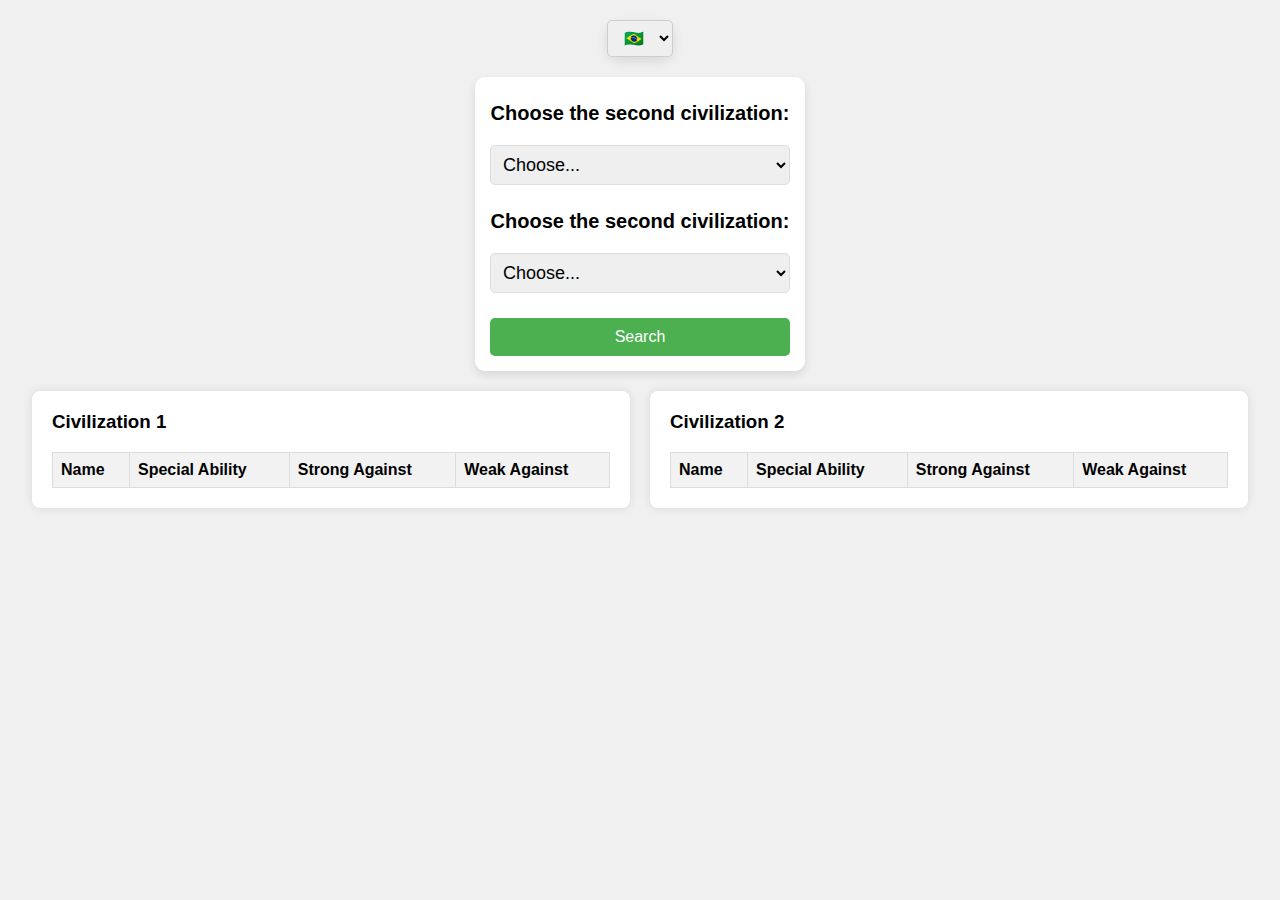
==== src/public/en.html @ 45243371 "Update en.html" ====
<!DOCTYPE html>
<html lang="pt-BR">
<head>
    <meta charset="UTF-8">
    <meta name="viewport" content="width=device-width, initial-scale=1.0">
    <title>Age of the Felps</title>
    <link href="https://cdnjs.cloudflare.com/ajax/libs/font-awesome/5.15.3/css/all.min.css" rel="stylesheet">
    <link rel="icon" href="images/logo03-removebg-preview.png" type="image/png">
    <style>
        body {
            font-family: Arial, sans-serif;
            display: flex;
            flex-direction: column;
            align-items: center;
            background-color: #f0f0f0;
            margin: 0;
            padding: 20px;
        }
        /* Estilo geral da página */

/* Container para os itens */
.container {
    display: flex;
    justify-content: space-between; /* Distribui os elementos igualmente */
    align-items: center; /* Centraliza os itens verticalmente */
    gap: 30px; /* Adiciona espaçamento entre os itens */
    padding: 20px;
}

/* Cada item de civilização */
.civilizacao-item {
    display: flex;
    flex-direction: column;
    align-items: center;
    padding: 15px;
    border-radius: 10px;
    transition: transform 0.3s ease;
}

.civilizacao-item:hover {
    transform: scale(1.05); /* Aumenta a escala ao passar o mouse */
}

/* Estilo para os menus de seleção */
.selecionar-civilizacoes {
    display: flex;
    flex-direction: column;
    align-items: center;
    background-color: #fff;
    padding: 15px;
    border-radius: 10px;
    box-shadow: 0 4px 8px rgba(0, 0, 0, 0.1);
    transition: transform 0.3s ease;
}

.selecionar-civilizacoes label {
    font-weight: bold;
    margin-bottom: 10px;
    margin-top: 10px;
    font-size: 20px;
}

.selecionar-civilizacoes select {
    padding: 8px;
    font-size: 18px;
    border-radius: 5px;
    border: 1px solid #ddd;
    margin-bottom: 15px;
    width: 300px;
}

.selecionar-civilizacoes button {
    padding: 10px 20px;
    font-size: 16px;
    background-color: #4CAF50;
    color: white;
    border: none;
    border-radius: 5px;
    cursor: pointer;
    transition: background-color 0.3s ease;
}

.selecionar-civilizacoes button:hover {
    background-color: #45a049; /* Efeito de hover para o botão */
}

/* Imagens */
#imagem-civilizacao-1, #imagem-civilizacao-2 {
    max-width: 200px;
    display: block;
    border-radius: 8px;
    box-shadow: 0 4px 8px rgba(0, 0, 0, 0.15);
    transition: transform 0.3s ease;
}

#imagem-civilizacao-1:hover, #imagem-civilizacao-2:hover {
    transform: scale(1.1); /* Efeito de hover nas imagens */
}


        select, button {
            width: 100%;
            padding: 10px;
            margin-top: 10px;
            font-size: 16px;
            border: 1px solid #ccc;
            border-radius: 4px;
        }
        #resultado {
            display: flex;
            gap: 20px;
            width: 100%;
            justify-content: center;
        }
        .civilizacao-unidades {
            background-color: #ffffff;
            padding: 20px;
            border-radius: 8px;
            box-shadow: 0px 0px 10px rgba(0, 0, 0, 0.1);
            width: 45%;
            visibility: visible;
        }
        .civilizacao-unidades h3 {
            margin-top: 0;
        }
        table {
            width: 100%;
            border-collapse: collapse;
            margin-top: 10px;
        }
        th, td {
            padding: 8px;
            border: 1px solid #ddd;
            text-align: left;
        }
        th {
            background-color: #f2f2f2;
        }
        .language-selector {
    background-color: #fff;
    border-radius: 12px;
    box-shadow: 0 4px 12px rgba(0, 0, 0, 0.1);
    display: flex;
    flex-direction: column;
    align-items: center;
    text-align: center;
}

/* Estilo do label */
.language-selector label {
    font-size: 18px;
    font-weight: 600;
    color: #333;
    margin-bottom: 12px;
    font-family: 'Arial', sans-serif;
}

/* Efeito de foco no select */
.language-selector select:focus {
    border-color: #4CAF50;
    transform: scale(1.02);
    outline: none;
}
#language-select {
    padding: 8px 12px;
    font-size: 16px;
    border: 1px solid #ccc;
    border-radius: 5px;
    margin: 0;
}
/* Efeito de hover no select */
.language-selector select:hover {
    border-color: #4CAF50;
}

/* Estilo para as opções do select */
.language-selector option {
    padding: 10px;
    font-size: 16px;
}

/* Estilo para o seletor de idioma */
.language-selector select::-webkit-scrollbar {
    width: 8px;
}

.language-selector select::-webkit-scrollbar-thumb {
    background-color: #888;
    border-radius: 5px;
}

.language-selector select::-webkit-scrollbar-thumb:hover {
    background-color: #555;
}

    </style>
</head>
<body>
    <div class="language-selector">
        <div>
            <select id="language-select" onchange="changeLanguage()">
                <option value="/ptbr">&#127463;&#127479;</option> <!-- Emoji da bandeira do Brasil -->
                <option value="/es">&#127466;&#127480;</option> <!-- Emoji da bandeira da Espanha -->
                <option value="/en">&#127482;&#127480;</option> <!-- Emoji da bandeira dos EUA -->
            </select>
        </div>
        
    </div>
    <div class="container">
        <div class="civilizacao-item">
            <img id="imagen-civilizacion-1" src="" alt="Image of Civilization 1" style="display: none; max-width: 600px;" />
        </div>

        <div class="selecionar-civilizacoes">
            <label for="civilizacao-select-1">Choose the second civilization:</label>
            <select id="civilizacao-select-1">
                <option value="">Choose...</option>
            </select>
        
            <label for="civilizacao-select-2">Choose the second civilization:</label>
            <select id="civilizacao-select-2">
                <option value="">Choose...</option>
            </select>
        
            <button onclick="pesquisarUnidades()">Search</button>
        </div>

        <div class="civilizacao-item">
            <img id="imagen-civilizacion-2" src="" alt="Image of Civilization 2" style="display: none; max-width: 600px;" />
        </div>
    </div>
    
    <div id="resultado">
        <div id="civilizacao1-unidades" class="civilizacao-unidades">
            <h3>Civilization 1</h3>
            <table id="tabela-unidades-1">
                <thead>
                    <tr>
                        <th>Name</th>
                        <th>Special Ability</th>
                        <th>Strong Against</th>
                        <th>Weak Against</th>
                    </tr>
                </thead>
                <tbody></tbody>
            </table>
        </div>
        <div id="civilizacao2-unidades" class="civilizacao-unidades">
            <h3>Civilization 2</h3>
            <table id="tabela-unidades-2">
                <thead>
                    <tr>
                        <th>Name</th>
                        <th>Special Ability</th>
                        <th>Strong Against</th>
                        <th>Weak Against</th>
                    </tr>
                </thead>
                <tbody></tbody>
            </table>
        </div>
    </div>
    
    
    </div>

    <script>

        function changeLanguage() {
            const selectedLanguage = document.getElementById('language-select').value;
            window.location.href = selectedLanguage;
        }

        async function fetchCivilizacoes() {
    try {
        const response = await fetch('/civilizacoes_ptbr');  // Certifique-se que a URL está correta no servidor
        const civilizacoes = await response.json();
        
        const select1 = document.getElementById('civilizacao-select-1');
        const select2 = document.getElementById('civilizacao-select-2');
        
        civilizacoes.forEach(civ => {
            const option1 = document.createElement('option');
            option1.value = civ.id;
            option1.textContent = civ.nome;
            select1.appendChild(option1);

            const option2 = document.createElement('option');
            option2.value = civ.id;
            option2.textContent = civ.nome;
            select2.appendChild(option2);
        });
    } catch (error) {
        console.error('Erro ao buscar civilizações:', error);
    }
}
async function fetchUnidades(civilizacaoId) {
    const response = await fetch(`/civilizacoes_ptbr/${civilizacaoId}/unidades_ptbr`);
    const unidades = await response.json();
    console.log(unidades);  // Verifique os dados retornados aqui
    return unidades;
}

async function pesquisarUnidades() {
  const civ1Id = document.getElementById('civilizacao-select-1').value;
  const civ2Id = document.getElementById('civilizacao-select-2').value;

  if (!civ1Id || !civ2Id) {
      alert('Por favor, selecione ambas as civilizações.');
      return;
  }

  const unidades1 = await fetchUnidades(civ1Id);
  const unidades2 = await fetchUnidades(civ2Id);

  const civilizacoes = await fetch('/civilizacoes_ptbr'); // Busca as civilizações e os caminhos das imagens
  const civilizacoesData = await civilizacoes.json();

  // Encontrar as civilizações com base no ID
  const civ1 = civilizacoesData.find(civ => civ.id === parseInt(civ1Id));
  const civ2 = civilizacoesData.find(civ => civ.id === parseInt(civ2Id));

  const imagemCiv1 = document.getElementById('imagem-civilizacao-1');
  const imagemCiv2 = document.getElementById('imagem-civilizacao-2');

  // Atualizar a imagem de cada civilização
  imagemCiv1.src = civ1.localizacao_imagem; // Caminho da imagem para a civilização 1
  imagemCiv1.style.display = 'block'; // Exibir a imagem

  imagemCiv2.src = civ2.localizacao_imagem; // Caminho da imagem para a civilização 2
  imagemCiv2.style.display = 'block'; // Exibir a imagem

  // Agora, exibir as unidades normalmente
  const tabelaUnidades1 = document.getElementById('tabela-unidades-1').querySelector('tbody');
  const tabelaUnidades2 = document.getElementById('tabela-unidades-2').querySelector('tbody');
  
  tabelaUnidades1.innerHTML = '';
  tabelaUnidades2.innerHTML = '';

  unidades1.forEach(unidades_ptbr => {
      const row = document.createElement('tr');
      row.innerHTML = `
          <td>${unidades_ptbr.nome}</td>
          <td>${unidades_ptbr.habilidade_especial || ''}</td>
          <td>${unidades_ptbr.forte_contra || ''}</td>
          <td>${unidades_ptbr.fraco_contra || ''}</td>
      `;
      tabelaUnidades1.appendChild(row);
  });

  unidades2.forEach(unidades_ptbr => {
      const row = document.createElement('tr');
      row.innerHTML = `
          <td>${unidades_ptbr.nome}</td>
          <td>${unidades_ptbr.habilidade_especial || ''}</td>
          <td>${unidades_ptbr.forte_contra || ''}</td>
          <td>${unidades_ptbr.fraco_contra || ''}</td>
      `;
      tabelaUnidades2.appendChild(row);
  });

  const resultadoDivs = document.querySelectorAll('.civilizacao-unidades');
    resultadoDivs.forEach(div => {
        div.style.visibility = 'visible';  // Torna a div visível ao clicar no botão
    });

}
        fetchCivilizacoes();
        function changeLanguage() {
            const language = document.getElementById('language-select').value;
            window.location.href = language; // Redireciona para o idioma selecionado
        }

    </script>
</body>
</html>
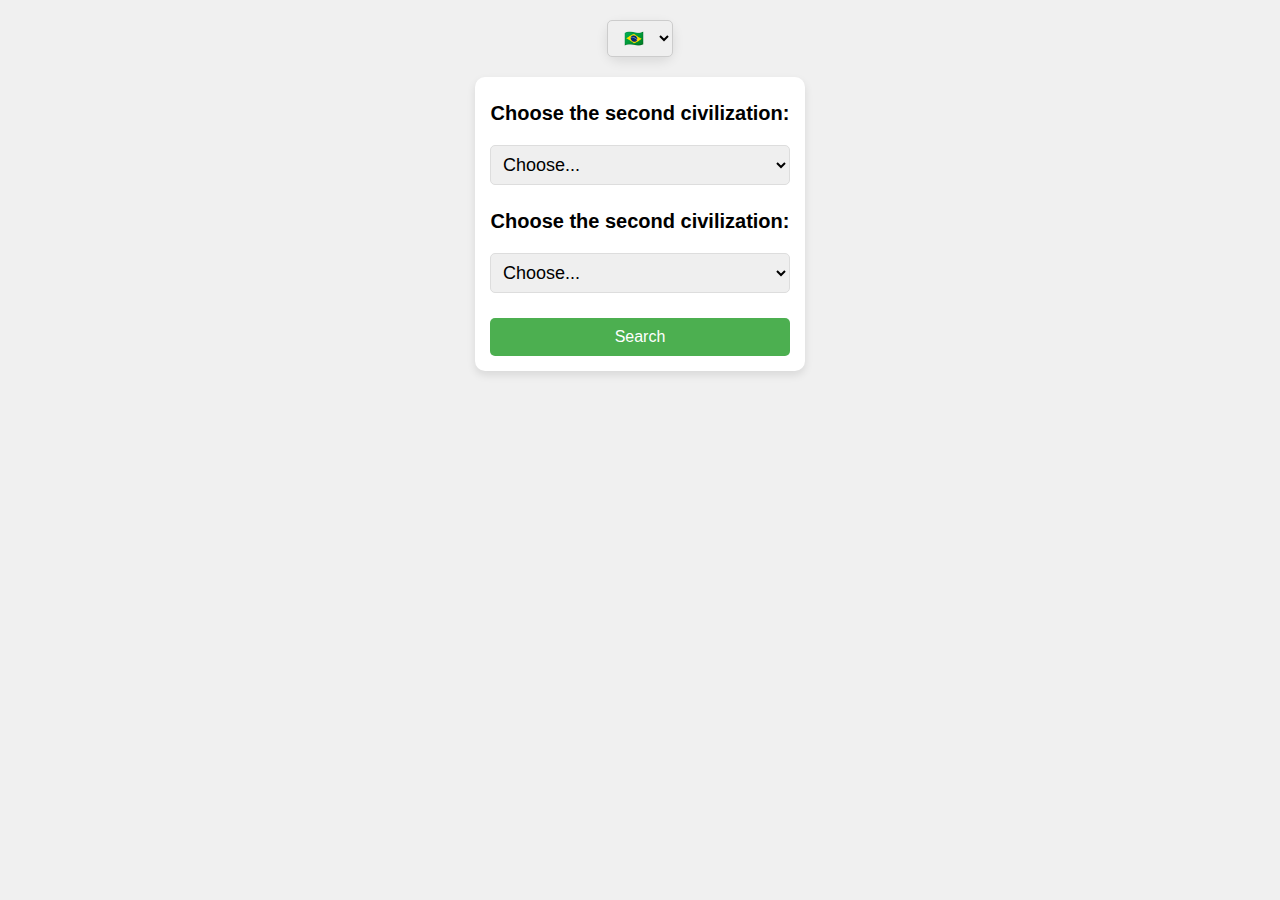
==== commit b873d7e9: "Update en.html" ====
--- a/src/public/en.html
+++ b/src/public/en.html
@@ -118,7 +118,7 @@
             border-radius: 8px;
             box-shadow: 0px 0px 10px rgba(0, 0, 0, 0.1);
             width: 45%;
-            visibility: visible;
+            visibility: collapse;
         }
         .civilizacao-unidades h3 {
             margin-top: 0;
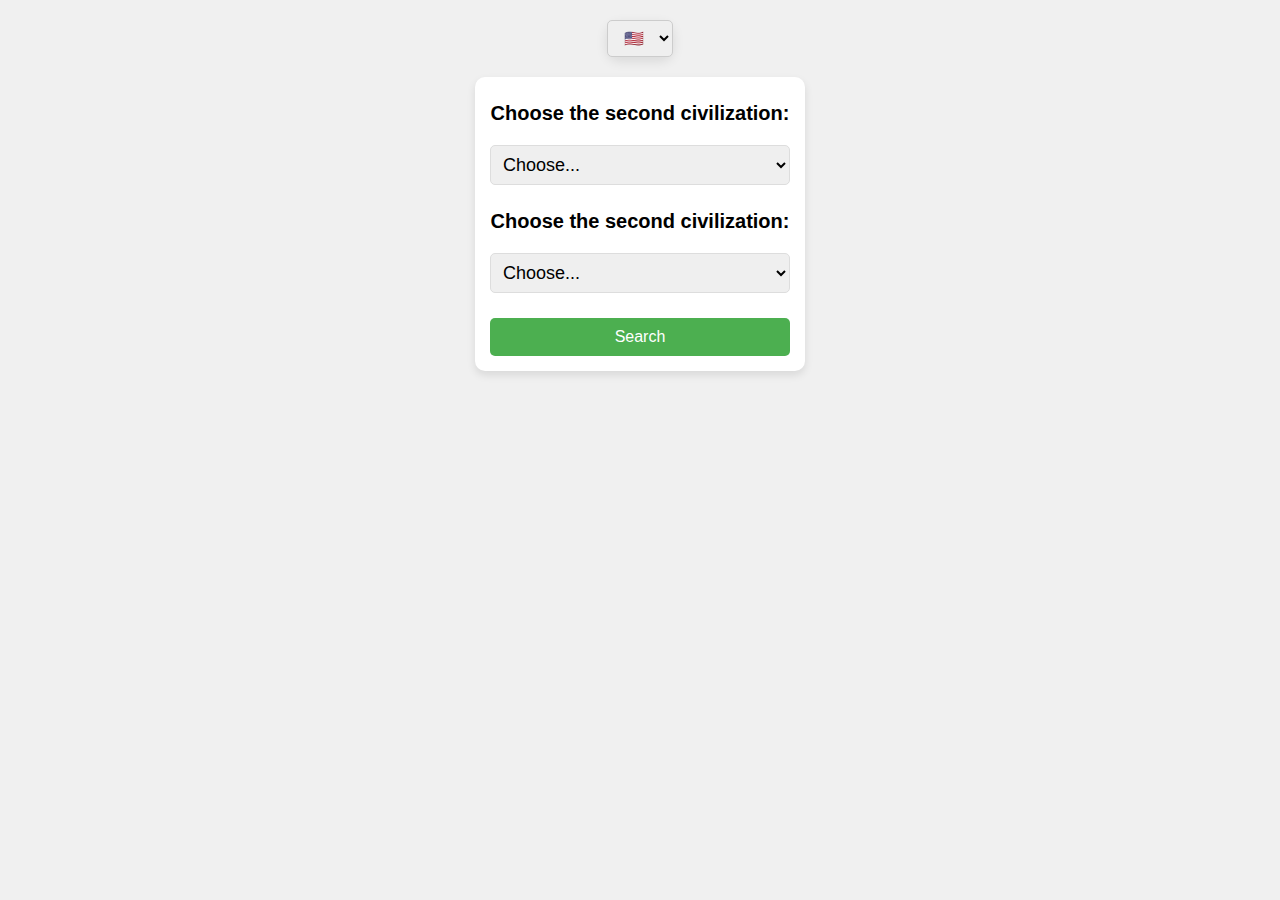
==== commit b159ed45: "update" ====
--- a/src/public/en.html
+++ b/src/public/en.html
@@ -199,9 +199,9 @@
     <div class="language-selector">
         <div>
             <select id="language-select" onchange="changeLanguage()">
+                <option value="/en">&#127482;&#127480;</option> <!-- Emoji da bandeira dos EUA -->
                 <option value="/ptbr">&#127463;&#127479;</option> <!-- Emoji da bandeira do Brasil -->
                 <option value="/es">&#127466;&#127480;</option> <!-- Emoji da bandeira da Espanha -->
-                <option value="/en">&#127482;&#127480;</option> <!-- Emoji da bandeira dos EUA -->
             </select>
         </div>
         
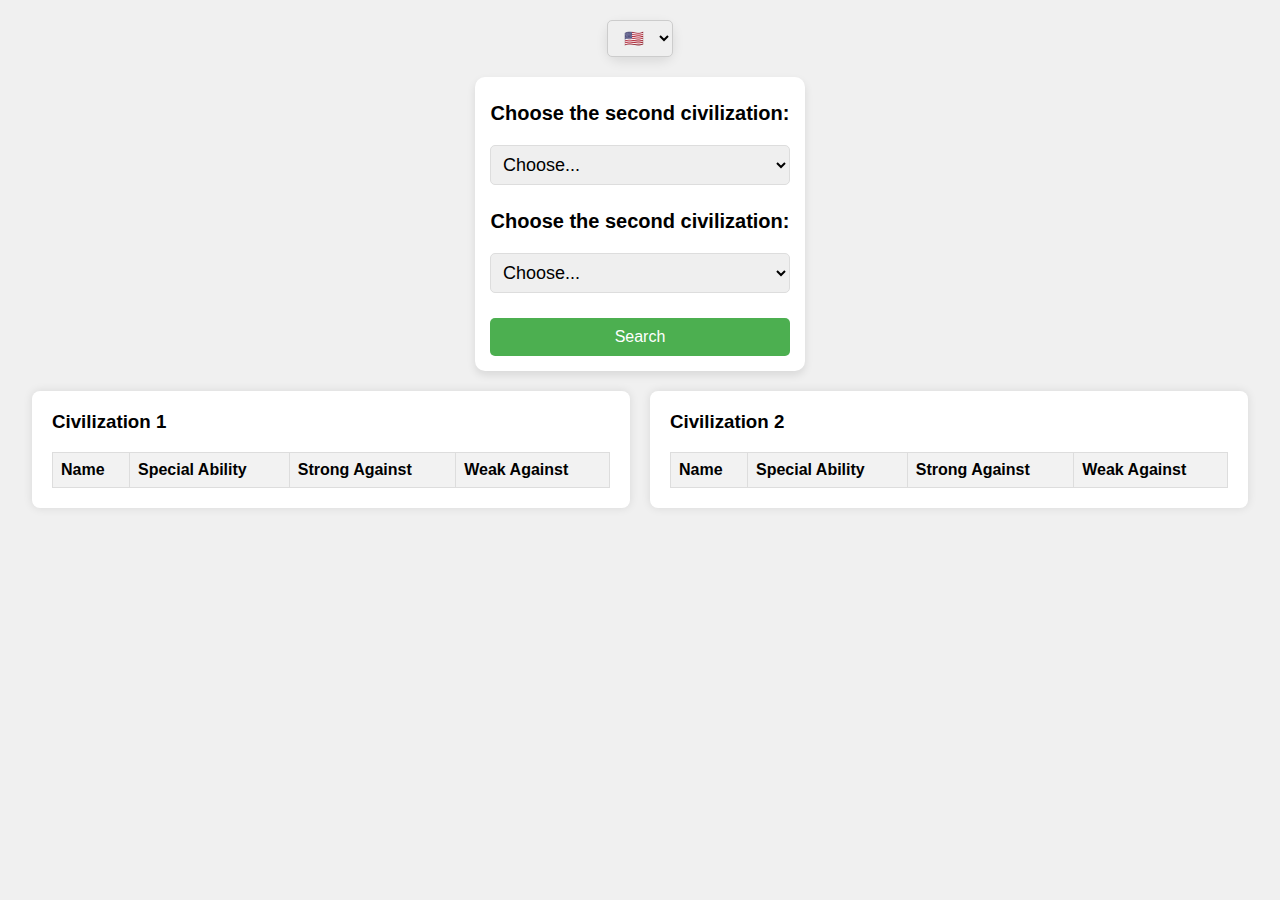
==== commit a863500d: "update" ====
--- a/src/public/en.html
+++ b/src/public/en.html
@@ -6,194 +6,7 @@
     <title>Age of the Felps</title>
     <link href="https://cdnjs.cloudflare.com/ajax/libs/font-awesome/5.15.3/css/all.min.css" rel="stylesheet">
     <link rel="icon" href="images/logo03-removebg-preview.png" type="image/png">
-    <style>
-        body {
-            font-family: Arial, sans-serif;
-            display: flex;
-            flex-direction: column;
-            align-items: center;
-            background-color: #f0f0f0;
-            margin: 0;
-            padding: 20px;
-        }
-        /* Estilo geral da página */
-
-/* Container para os itens */
-.container {
-    display: flex;
-    justify-content: space-between; /* Distribui os elementos igualmente */
-    align-items: center; /* Centraliza os itens verticalmente */
-    gap: 30px; /* Adiciona espaçamento entre os itens */
-    padding: 20px;
-}
-
-/* Cada item de civilização */
-.civilizacao-item {
-    display: flex;
-    flex-direction: column;
-    align-items: center;
-    padding: 15px;
-    border-radius: 10px;
-    transition: transform 0.3s ease;
-}
-
-.civilizacao-item:hover {
-    transform: scale(1.05); /* Aumenta a escala ao passar o mouse */
-}
-
-/* Estilo para os menus de seleção */
-.selecionar-civilizacoes {
-    display: flex;
-    flex-direction: column;
-    align-items: center;
-    background-color: #fff;
-    padding: 15px;
-    border-radius: 10px;
-    box-shadow: 0 4px 8px rgba(0, 0, 0, 0.1);
-    transition: transform 0.3s ease;
-}
-
-.selecionar-civilizacoes label {
-    font-weight: bold;
-    margin-bottom: 10px;
-    margin-top: 10px;
-    font-size: 20px;
-}
-
-.selecionar-civilizacoes select {
-    padding: 8px;
-    font-size: 18px;
-    border-radius: 5px;
-    border: 1px solid #ddd;
-    margin-bottom: 15px;
-    width: 300px;
-}
-
-.selecionar-civilizacoes button {
-    padding: 10px 20px;
-    font-size: 16px;
-    background-color: #4CAF50;
-    color: white;
-    border: none;
-    border-radius: 5px;
-    cursor: pointer;
-    transition: background-color 0.3s ease;
-}
-
-.selecionar-civilizacoes button:hover {
-    background-color: #45a049; /* Efeito de hover para o botão */
-}
-
-/* Imagens */
-#imagem-civilizacao-1, #imagem-civilizacao-2 {
-    max-width: 200px;
-    display: block;
-    border-radius: 8px;
-    box-shadow: 0 4px 8px rgba(0, 0, 0, 0.15);
-    transition: transform 0.3s ease;
-}
-
-#imagem-civilizacao-1:hover, #imagem-civilizacao-2:hover {
-    transform: scale(1.1); /* Efeito de hover nas imagens */
-}
-
-
-        select, button {
-            width: 100%;
-            padding: 10px;
-            margin-top: 10px;
-            font-size: 16px;
-            border: 1px solid #ccc;
-            border-radius: 4px;
-        }
-        #resultado {
-            display: flex;
-            gap: 20px;
-            width: 100%;
-            justify-content: center;
-        }
-        .civilizacao-unidades {
-            background-color: #ffffff;
-            padding: 20px;
-            border-radius: 8px;
-            box-shadow: 0px 0px 10px rgba(0, 0, 0, 0.1);
-            width: 45%;
-            visibility: collapse;
-        }
-        .civilizacao-unidades h3 {
-            margin-top: 0;
-        }
-        table {
-            width: 100%;
-            border-collapse: collapse;
-            margin-top: 10px;
-        }
-        th, td {
-            padding: 8px;
-            border: 1px solid #ddd;
-            text-align: left;
-        }
-        th {
-            background-color: #f2f2f2;
-        }
-        .language-selector {
-    background-color: #fff;
-    border-radius: 12px;
-    box-shadow: 0 4px 12px rgba(0, 0, 0, 0.1);
-    display: flex;
-    flex-direction: column;
-    align-items: center;
-    text-align: center;
-}
-
-/* Estilo do label */
-.language-selector label {
-    font-size: 18px;
-    font-weight: 600;
-    color: #333;
-    margin-bottom: 12px;
-    font-family: 'Arial', sans-serif;
-}
-
-/* Efeito de foco no select */
-.language-selector select:focus {
-    border-color: #4CAF50;
-    transform: scale(1.02);
-    outline: none;
-}
-#language-select {
-    padding: 8px 12px;
-    font-size: 16px;
-    border: 1px solid #ccc;
-    border-radius: 5px;
-    margin: 0;
-}
-/* Efeito de hover no select */
-.language-selector select:hover {
-    border-color: #4CAF50;
-}
-
-/* Estilo para as opções do select */
-.language-selector option {
-    padding: 10px;
-    font-size: 16px;
-}
-
-/* Estilo para o seletor de idioma */
-.language-selector select::-webkit-scrollbar {
-    width: 8px;
-}
-
-.language-selector select::-webkit-scrollbar-thumb {
-    background-color: #888;
-    border-radius: 5px;
-}
-
-.language-selector select::-webkit-scrollbar-thumb:hover {
-    background-color: #555;
-}
-
-    </style>
+    <link rel="stylesheet" href="css/style.css">
 </head>
 <body>
     <div class="language-selector">
--- a/src/public/css/style.css
+++ b/src/public/css/style.css
@@ -0,0 +1,184 @@
+body {
+    font-family: Arial, sans-serif;
+    display: flex;
+    flex-direction: column;
+    align-items: center;
+    background-color: #f0f0f0;
+    margin: 0;
+    padding: 20px;
+}
+/* Estilo geral da página */
+
+/* Container para os itens */
+.container {
+display: flex;
+justify-content: space-between; /* Distribui os elementos igualmente */
+align-items: center; /* Centraliza os itens verticalmente */
+gap: 30px; /* Adiciona espaçamento entre os itens */
+padding: 20px;
+}
+
+/* Cada item de civilização */
+.civilizacao-item {
+display: flex;
+flex-direction: column;
+align-items: center;
+padding: 15px;
+border-radius: 10px;
+transition: transform 0.3s ease;
+}
+
+.civilizacao-item:hover {
+transform: scale(1.05); /* Aumenta a escala ao passar o mouse */
+}
+
+/* Estilo para os menus de seleção */
+.selecionar-civilizacoes {
+display: flex;
+flex-direction: column;
+align-items: center;
+background-color: #fff;
+padding: 15px;
+border-radius: 10px;
+box-shadow: 0 4px 8px rgba(0, 0, 0, 0.1);
+transition: transform 0.3s ease;
+}
+
+.selecionar-civilizacoes label {
+font-weight: bold;
+margin-bottom: 10px;
+margin-top: 10px;
+font-size: 20px;
+}
+
+.selecionar-civilizacoes select {
+padding: 8px;
+font-size: 18px;
+border-radius: 5px;
+border: 1px solid #ddd;
+margin-bottom: 15px;
+width: 300px;
+}
+
+.selecionar-civilizacoes button {
+padding: 10px 20px;
+font-size: 16px;
+background-color: #4CAF50;
+color: white;
+border: none;
+border-radius: 5px;
+cursor: pointer;
+transition: background-color 0.3s ease;
+}
+
+.selecionar-civilizacoes button:hover {
+background-color: #45a049; /* Efeito de hover para o botão */
+}
+
+/* Imagens */
+#imagem-civilizacao-1, #imagem-civilizacao-2 {
+max-width: 200px;
+display: block;
+border-radius: 8px;
+box-shadow: 0 4px 8px rgba(0, 0, 0, 0.15);
+transition: transform 0.3s ease;
+}
+
+#imagem-civilizacao-1:hover, #imagem-civilizacao-2:hover {
+transform: scale(1.1); /* Efeito de hover nas imagens */
+}
+
+
+select, button {
+    width: 100%;
+    padding: 10px;
+    margin-top: 10px;
+    font-size: 16px;
+    border: 1px solid #ccc;
+    border-radius: 4px;
+}
+#resultado {
+    display: flex;
+    gap: 20px;
+    width: 100%;
+    justify-content: center;
+}
+.civilizacao-unidades {
+    background-color: #ffffff;
+    padding: 20px;
+    border-radius: 8px;
+    box-shadow: 0px 0px 10px rgba(0, 0, 0, 0.1);
+    width: 45%;
+}
+.civilizacao-unidades h3 {
+    margin-top: 0;
+}
+table {
+    width: 100%;
+    border-collapse: collapse;
+    margin-top: 10px;
+}
+th, td {
+    padding: 8px;
+    border: 1px solid #ddd;
+    text-align: left;
+}
+th {
+    background-color: #f2f2f2;
+}
+.language-selector {
+background-color: #fff;
+border-radius: 12px;
+box-shadow: 0 4px 12px rgba(0, 0, 0, 0.1);
+display: flex;
+flex-direction: column;
+align-items: center;
+text-align: center;
+}
+
+/* Estilo do label */
+.language-selector label {
+font-size: 18px;
+font-weight: 600;
+color: #333;
+margin-bottom: 12px;
+font-family: 'Arial', sans-serif;
+}
+
+/* Efeito de foco no select */
+.language-selector select:focus {
+border-color: #4CAF50;
+transform: scale(1.02);
+outline: none;
+}
+#language-select {
+padding: 8px 12px;
+font-size: 16px;
+border: 1px solid #ccc;
+border-radius: 5px;
+margin: 0;
+}
+/* Efeito de hover no select */
+.language-selector select:hover {
+border-color: #4CAF50;
+}
+
+/* Estilo para as opções do select */
+.language-selector option {
+padding: 10px;
+font-size: 16px;
+}
+
+/* Estilo para o seletor de idioma */
+.language-selector select::-webkit-scrollbar {
+width: 8px;
+}
+
+.language-selector select::-webkit-scrollbar-thumb {
+background-color: #888;
+border-radius: 5px;
+}
+
+.language-selector select::-webkit-scrollbar-thumb:hover {
+background-color: #555;
+}
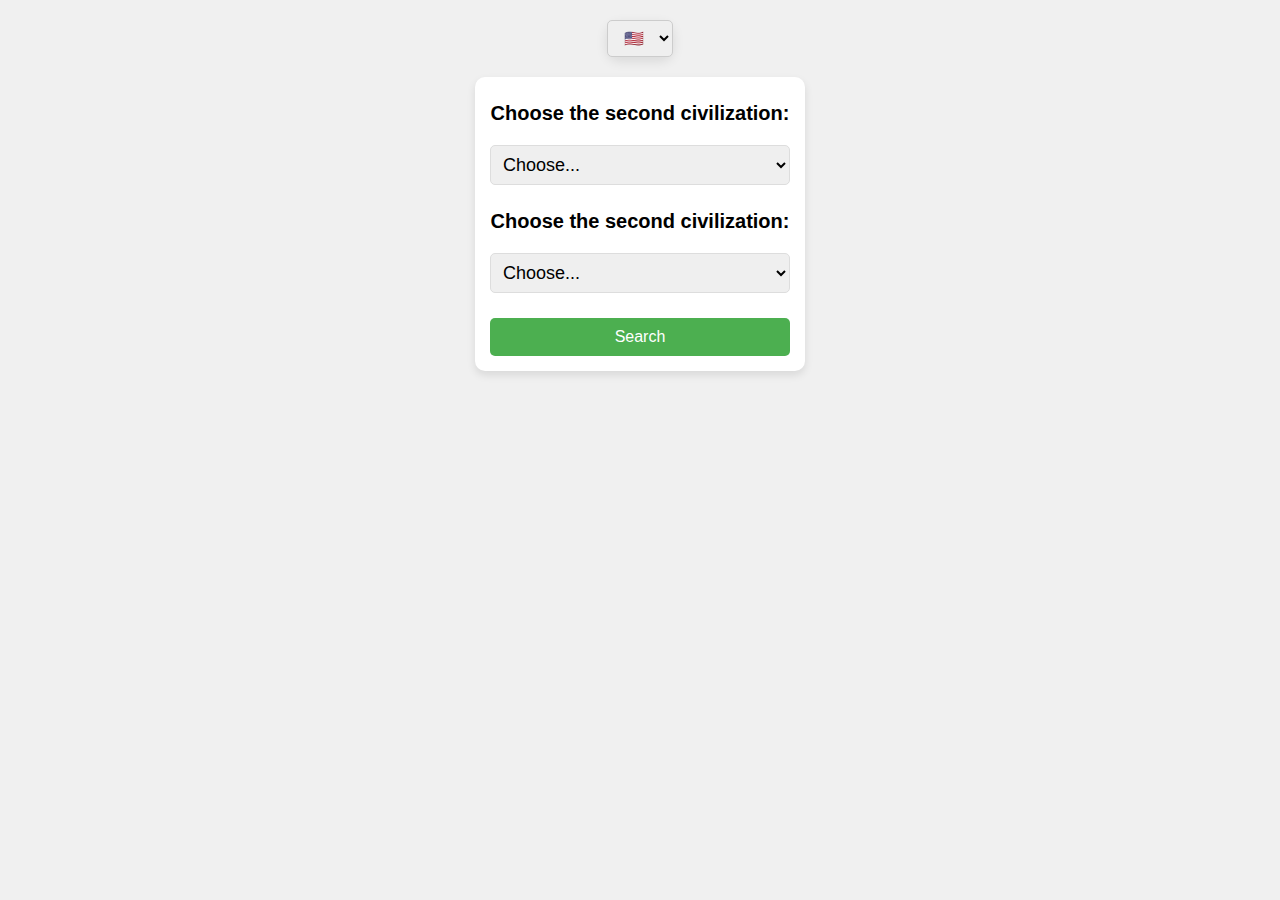
==== commit 81614875: "Update en.html" ====
--- a/src/public/en.html
+++ b/src/public/en.html
@@ -21,7 +21,7 @@
     </div>
     <div class="container">
         <div class="civilizacao-item">
-            <img id="imagen-civilizacion-1" src="" alt="Image of Civilization 1" style="display: none; max-width: 600px;" />
+            <img id="imagem-civilizacao-1" src="" alt="Imagem da Civilização 1" style="display: none; max-width: 600px;" />
         </div>
 
         <div class="selecionar-civilizacoes">
@@ -39,7 +39,7 @@
         </div>
 
         <div class="civilizacao-item">
-            <img id="imagen-civilizacion-2" src="" alt="Image of Civilization 2" style="display: none; max-width: 600px;" />
+            <img id="imagem-civilizacao-2" src="" alt="Imagem da Civilização 2" style="display: none; max-width: 600px;" />
         </div>
     </div>
     
--- a/src/public/css/style.css
+++ b/src/public/css/style.css
@@ -109,6 +109,7 @@
     border-radius: 8px;
     box-shadow: 0px 0px 10px rgba(0, 0, 0, 0.1);
     width: 45%;
+    visibility: hidden;
 }
 .civilizacao-unidades h3 {
     margin-top: 0;
